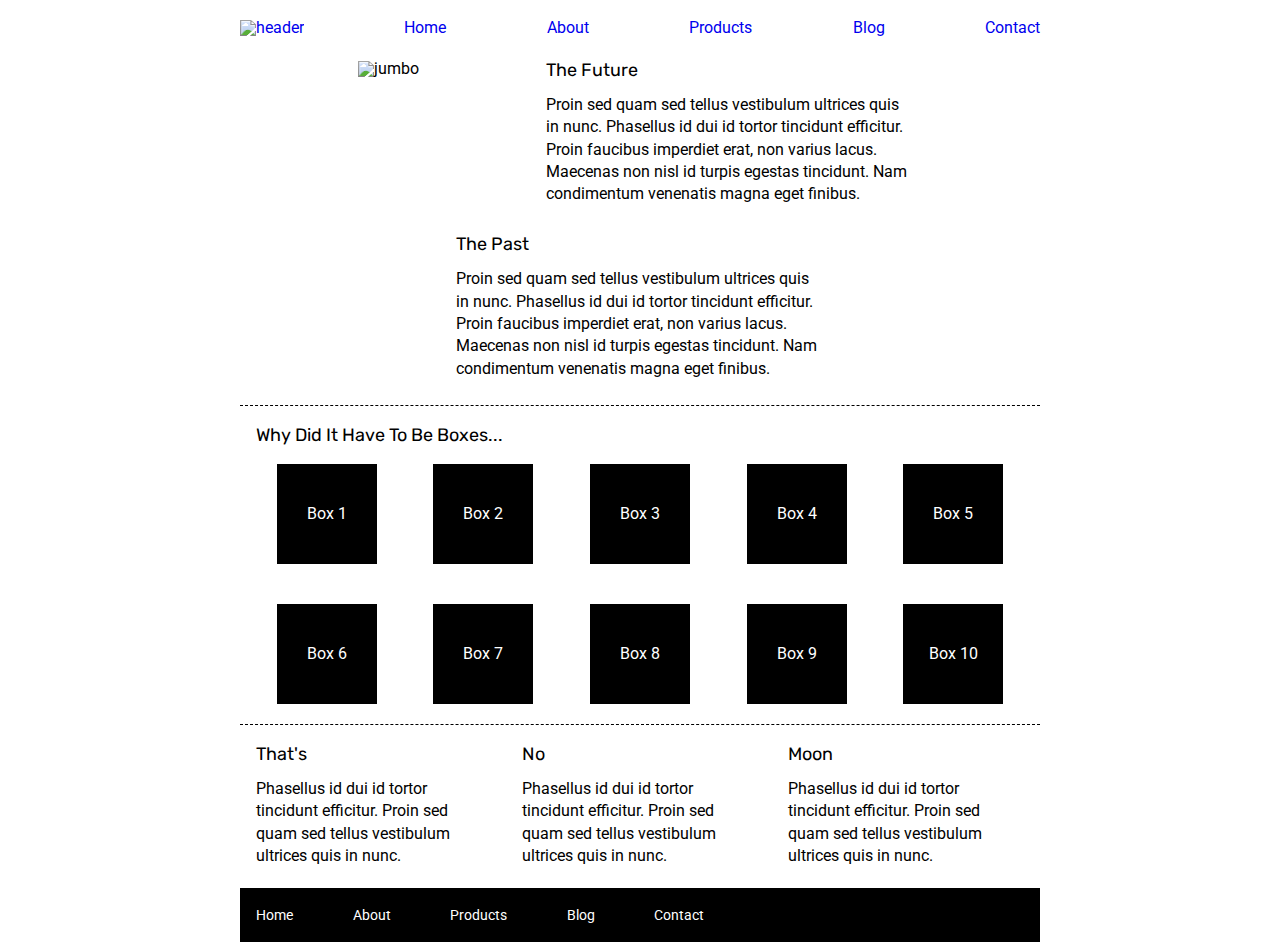
==== index.html @ a7d45649 "home page done" ====
<!doctype html>

<html lang="en">
<head>
  <meta charset="utf-8">

  <title>Sprint Challenge - Home</title>

  <link href="https://fonts.googleapis.com/css?family=Roboto|Rubik" rel="stylesheet">
  <link rel="stylesheet" href="css/index.css">

</head>

<body>
    <header>
        <nav>
            <a href="index.html"><img class="header-img" src="img/lambda-black.png" alt="header"></a>
            <a href="index.html">Home</a>
            <a href="about.html">About</a>
            <a href="#">Products</a>
            <a href="#">Blog</a>
            <a href="#">Contact</a>
        </nav>
    </header>
    <div class="container">
   
        <section class="top-content">
            <img src="img/jumbo.jpg" alt="jumbo">
            <div class="text-container">
                <h2>The Future</h2>
                <p>Proin sed quam sed tellus vestibulum ultrices quis in nunc. Phasellus id dui id tortor tincidunt efficitur. Proin faucibus imperdiet erat, non varius lacus. Maecenas non nisl id turpis egestas tincidunt. Nam condimentum venenatis magna eget finibus.</p>
            </div>
            <div class="text-container">
                <h2>The Past</h2>
                <p>Proin sed quam sed tellus vestibulum ultrices quis in nunc. Phasellus id dui id tortor tincidunt efficitur. Proin faucibus imperdiet erat, non varius lacus. Maecenas non nisl id turpis egestas tincidunt. Nam condimentum venenatis magna eget finibus.</p>
            </div>
        </section>
        
        <section class="middle-content">
        
            <h2>Why Did It Have To Be Boxes...</h2>
            
            <div class="boxes">
                <div class="box">Box 1</div>
                <div class="box">Box 2</div>
                <div class="box">Box 3</div>
                <div class="box">Box 4</div>
                <div class="box">Box 5</div>
                <div class="box">Box 6</div>
                <div class="box">Box 7</div>
                <div class="box">Box 8</div>
                <div class="box">Box 9</div>
                <div class="box">Box 10</div>
            </div>
        
        </section>

        <section class="bottom-content">

            <div class="text-container">
                <h2>That's</h2>
                <p>Phasellus id dui id tortor tincidunt efficitur. Proin sed quam sed tellus vestibulum ultrices quis in nunc.</p>
            </div>
            <div class="text-container">
                <h2>No</h2>
                <p>Phasellus id dui id tortor tincidunt efficitur. Proin sed quam sed tellus vestibulum ultrices quis in nunc.</p>
            </div>
            <div class="text-container">
                <h2>Moon</h2>
                <p>Phasellus id dui id tortor tincidunt efficitur. Proin sed quam sed tellus vestibulum ultrices quis in nunc.</p>
            </div>

        </section>
        
        <footer>
            <nav>
                <a href="index.html">Home</a>
                <a href="about.html">About</a>
                <a href="#">Products</a>
                <a href="#">Blog</a>
                <a href="#">Contact</a>
            </nav>
        </footer>
    </div><!-- container -->        
</body>
</html>
---- css/index.css ----
/* http://meyerweb.com/eric/tools/css/reset/ 
   v2.0 | 20110126
   License: none (public domain)
*/

html, body, div, span, applet, object, iframe,
h1, h2, h3, h4, h5, h6, p, blockquote, pre,
a, abbr, acronym, address, big, cite, code,
del, dfn, em, img, ins, kbd, q, s, samp,
small, strike, strong, sub, sup, tt, var,
b, u, i, center,
dl, dt, dd, ol, ul, li,
fieldset, form, label, legend,
table, caption, tbody, tfoot, thead, tr, th, td,
article, aside, canvas, details, embed, 
figure, figcaption, footer, header, hgroup, 
menu, nav, output, ruby, section, summary,
time, mark, audio, video {
	margin: 0;
	padding: 0;
	border: 0;
	font-size: 100%;
	font: inherit;
	vertical-align: baseline;
}
/* HTML5 display-role reset for older browsers */
article, aside, details, figcaption, figure, 
footer, header, hgroup, menu, nav, section {
	display: block;
}
body {
	line-height: 1;
}
ol, ul {
	list-style: none;
}
blockquote, q {
	quotes: none;
}
blockquote:before, blockquote:after,
q:before, q:after {
	content: '';
	content: none;
}
table {
	border-collapse: collapse;
	border-spacing: 0;
}

* {
    box-sizing: border-box;
}

html, body {
    font-family: 'Roboto', sans-serif;
    display: flex;
    flex-direction: column;
    width: 800px;
    margin: 0 auto;
}

h1, h2, h3, h4, h5 {
    font-size: 18px;
    margin-bottom: 15px;
    font-family: 'Rubik', sans-serif;
}

p {
    line-height: 1.4;
}

header {
    margin: 20px 0;
}

header nav {
    display: flex;
    justify-content: space-between;
    align-items: center;
    text-decoration: none;
}

header nav a {
    text-decoration: none;

}

.container {
    width: 800px;
    margin: 0 auto;
}

.top-content {
    display: flex;
    flex-wrap: wrap;
    justify-content: space-evenly;
    align-content: space-around;
    margin-bottom: 20px;
    border-bottom: 1px dashed black;
    height: 350px;
}

.top-content .text-container {
    width: 48%;
    padding: 0 1%;
    padding-bottom: 20px;  
}

.middle-content {
    margin-bottom: 20px;
    border-bottom: 1px dashed black;
}

.middle-content h2 {
    padding: 0 2%;
    margin-bottom: 0;
}

.middle-content .boxes {
    display: flex;
    flex-wrap: wrap;
    justify-content: space-evenly;
}

.middle-content .boxes .box {
    width: 12.5%;
    height: 100px;
    background: black;
    margin: 20px 2.5%;
    color: white;
    display: flex;
    align-items: center;
    justify-content: center;
}

.bottom-content {
    display: flex;
    margin: 0 2% 20px;
    justify-content: space-around;
}

.bottom-content .text-container {
    padding-right: 4%;
}

.bottom-content .text-container:last-child {
    padding-right: 0;
}

footer {
    width: 100%;
    background: black;
}

footer nav {
    width: 60%;
    display: flex;
    justify-content: space-between;
    align-items: center;
    padding: 20px 2%;
    font-size: 14px;
}

footer nav a {
    color: white;
    text-decoration: none;
}
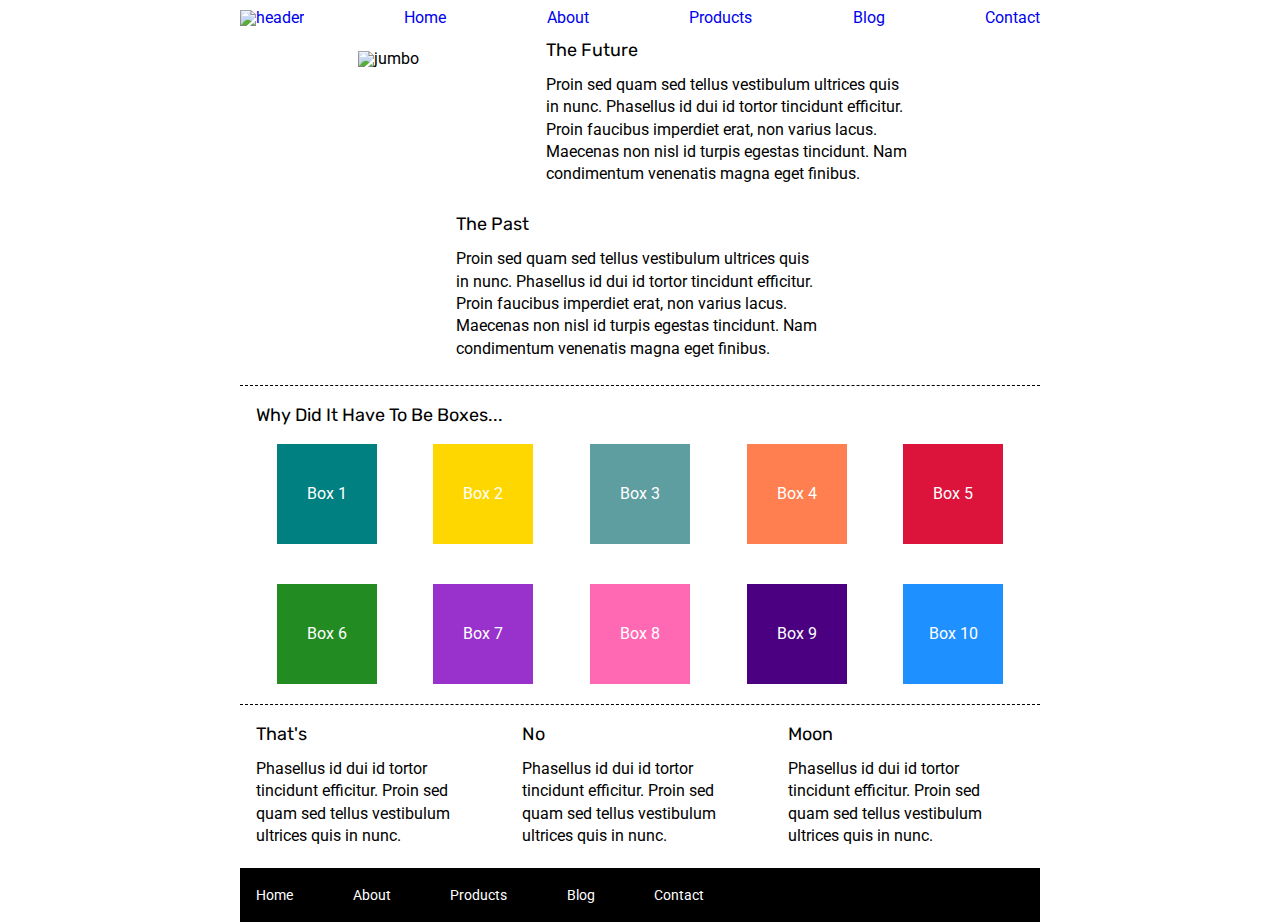
==== commit 1d55e1b2: "Finished sprint challenge" ====
--- a/index.html
+++ b/index.html
@@ -41,16 +41,16 @@
             <h2>Why Did It Have To Be Boxes...</h2>
             
             <div class="boxes">
-                <div class="box">Box 1</div>
-                <div class="box">Box 2</div>
-                <div class="box">Box 3</div>
-                <div class="box">Box 4</div>
-                <div class="box">Box 5</div>
-                <div class="box">Box 6</div>
-                <div class="box">Box 7</div>
-                <div class="box">Box 8</div>
-                <div class="box">Box 9</div>
-                <div class="box">Box 10</div>
+                <div class="box" id="box-1">Box 1</div>
+                <div class="box" id="box-2">Box 2</div>
+                <div class="box" id="box-3">Box 3</div>
+                <div class="box" id="box-4">Box 4</div>
+                <div class="box" id="box-5">Box 5</div>
+                <div class="box" id="box-6">Box 6</div>
+                <div class="box" id="box-7">Box 7</div>
+                <div class="box" id="box-8">Box 8</div>
+                <div class="box" id="box-9">Box 9</div>
+                <div class="box" id="box-10">Box 10</div>
             </div>
         
         </section>
--- a/css/index.css
+++ b/css/index.css
@@ -69,15 +69,10 @@
     line-height: 1.4;
 }
 
-header {
-    margin: 20px 0;
-}
-
 header nav {
     display: flex;
     justify-content: space-between;
     align-items: center;
-    text-decoration: none;
 }
 
 header nav a {
@@ -90,6 +85,14 @@
     margin: 0 auto;
 }
 
+.top-about {
+    display: flex;
+    flex-wrap: wrap;
+    border-bottom: 1px dashed black;
+    margin: 30px auto;
+    padding-bottom: 20px;
+}
+
 .top-content {
     display: flex;
     flex-wrap: wrap;
@@ -98,6 +101,33 @@
     margin-bottom: 20px;
     border-bottom: 1px dashed black;
     height: 350px;
+}
+
+.content-about {
+    display: flex;
+    justify-content: space-between;
+    padding-bottom: 10px;
+    margin: 30px auto;
+
+}
+
+.content-about-box {
+    display: flex;
+    flex-wrap: wrap;
+    width: 370px;
+    border-bottom: 1px dashed black;
+
+
+}
+
+img {
+    margin: 10px 0;
+}
+
+.bottom-content-about {
+    margin: 20px auto;
+    padding-bottom: 10px;
+
 }
 
 .top-content .text-container {
@@ -132,6 +162,45 @@
     align-items: center;
     justify-content: center;
 }
+.middle-content .boxes #box-1 {
+    background: teal;
+}
+
+.middle-content .boxes #box-2 {
+    background: gold;
+}
+
+.middle-content .boxes #box-3 {
+    background: cadetblue;
+}
+
+.middle-content .boxes #box-4 {
+    background: coral;
+}
+
+.middle-content .boxes #box-5 {
+    background: crimson;
+}
+
+.middle-content .boxes #box-6 {
+    background: forestgreen;
+}
+
+.middle-content .boxes #box-7 {
+    background: darkorchid;
+}
+
+.middle-content .boxes #box-8 {
+    background: hotpink;
+}
+
+.middle-content .boxes #box-9 {
+    background: indigo;
+}
+
+.middle-content .boxes #box-10 {
+    background: dodgerblue;
+}
 
 .bottom-content {
     display: flex;
@@ -145,11 +214,19 @@
 
 .bottom-content .text-container:last-child {
     padding-right: 0;
+}
+
+.learn-more {
+    border: 1px solid black;
+    border-radius: 10px;
+    padding: 5px 10px;
+    margin: 10px 0;
 }
 
 footer {
     width: 100%;
     background: black;
+    margin-top: 20px;
 }
 
 footer nav {
